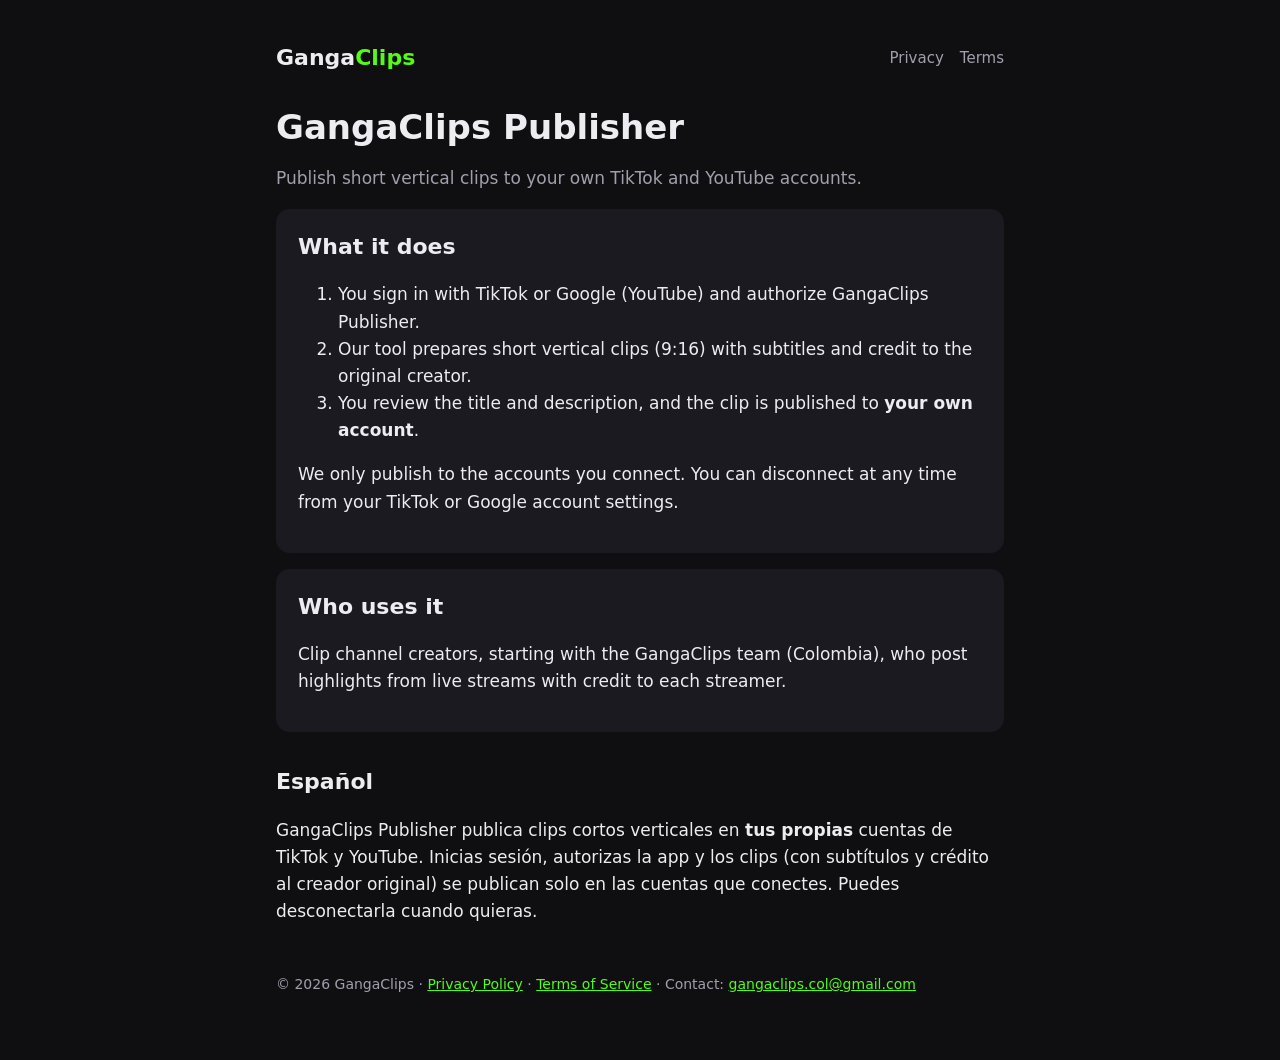
==== index.html @ 61585b7d "Página de GangaClips Publisher (privacidad y términos)" ====
<!doctype html>
<html lang="en">
<head>
<meta charset="utf-8">
<meta name="viewport" content="width=device-width, initial-scale=1">
<title>GangaClips Publisher</title>
<meta name="description" content="Publish short vertical clips to your own TikTok and YouTube accounts.">
<link rel="stylesheet" href="style.css">
</head>
<body>
<main>
  <header><a href="./">Ganga<span>Clips</span></a>
    <nav><a href="privacy.html">Privacy</a><a href="terms.html">Terms</a></nav></header>

  <h1>GangaClips Publisher</h1>
  <p class="muted">Publish short vertical clips to your own TikTok and YouTube accounts.</p>

  <div class="card">
    <h2 style="margin-top:0">What it does</h2>
    <ol>
      <li>You sign in with TikTok or Google (YouTube) and authorize GangaClips Publisher.</li>
      <li>Our tool prepares short vertical clips (9:16) with subtitles and credit to the original creator.</li>
      <li>You review the title and description, and the clip is published to <strong>your own account</strong>.</li>
    </ol>
    <p>We only publish to the accounts you connect. You can disconnect at any time from your TikTok or Google account settings.</p>
  </div>

  <div class="card">
    <h2 style="margin-top:0">Who uses it</h2>
    <p>Clip channel creators, starting with the GangaClips team (Colombia), who post highlights from live streams with credit to each streamer.</p>
  </div>

  <h2>Español</h2>
  <p>GangaClips Publisher publica clips cortos verticales en <strong>tus propias</strong> cuentas de TikTok y YouTube. Inicias sesión, autorizas la app y los clips (con subtítulos y crédito al creador original) se publican solo en las cuentas que conectes. Puedes desconectarla cuando quieras.</p>

  <footer>© 2026 GangaClips · <a href="privacy.html">Privacy Policy</a> · <a href="terms.html">Terms of Service</a> · Contact: <a href="mailto:gangaclips.col@gmail.com">gangaclips.col@gmail.com</a></footer>
</main>
</body>
</html>
---- style.css ----
:root { --bg: #0f0f12; --card: #1a1a20; --text: #ececf1; --muted: #a0a0ad; --accent: #53fc18; }
* { box-sizing: border-box; }
body { margin: 0; background: var(--bg); color: var(--text); font: 17px/1.6 system-ui, -apple-system, "Segoe UI", Roboto, sans-serif; }
main { max-width: 760px; margin: 0 auto; padding: 40px 16px 64px; }
header { display: flex; align-items: center; gap: 12px; margin-bottom: 32px; }
header a { color: var(--text); text-decoration: none; font-weight: 800; font-size: 22px; }
header span { color: var(--accent); }
nav { margin-left: auto; display: flex; gap: 16px; font-size: 15px; }
nav a { color: var(--muted); font-weight: 500; font-size: 15px; }
h1 { font-size: 34px; line-height: 1.2; margin: 0 0 12px; }
h2 { font-size: 22px; margin: 32px 0 8px; }
p, li { color: var(--text); }
.muted { color: var(--muted); }
.card { background: var(--card); border-radius: 14px; padding: 20px 22px; margin: 16px 0; }
a { color: var(--accent); }
footer { margin-top: 48px; color: var(--muted); font-size: 14px; }
@media (max-width: 520px) { header { flex-wrap: wrap; } nav { margin-left: 0; } h1 { font-size: 28px; } }
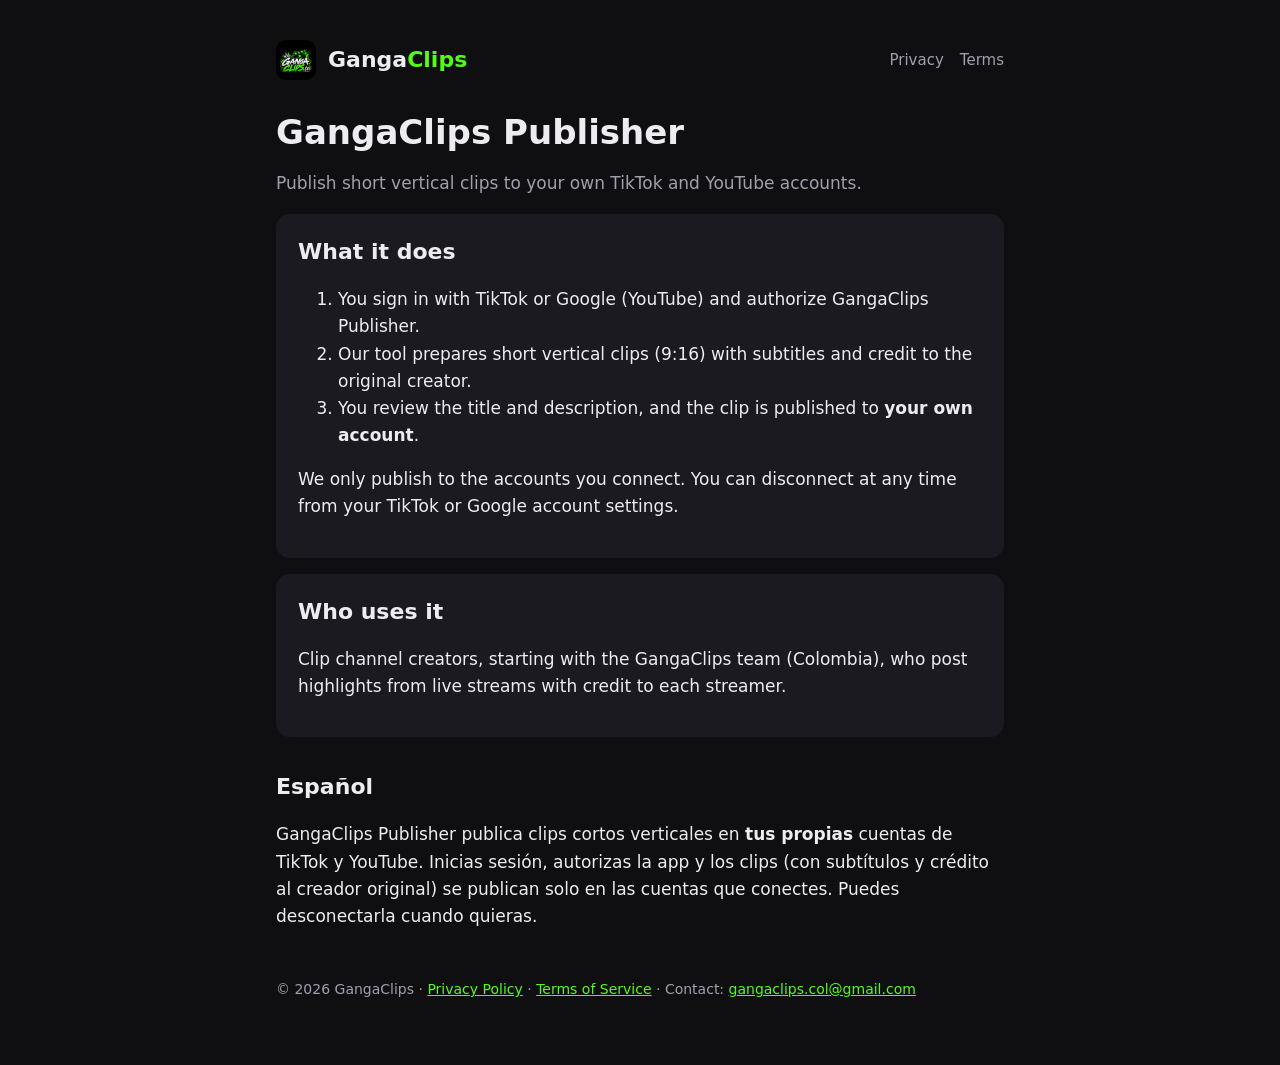
==== commit 3da95827: "Logo" ====
--- a/index.html
+++ b/index.html
@@ -9,7 +9,7 @@
 </head>
 <body>
 <main>
-  <header><a href="./">Ganga<span>Clips</span></a>
+  <header><img src="logo.png" alt="" width="40" height="40" style="border-radius:10px"><a href="./">Ganga<span>Clips</span></a>
     <nav><a href="privacy.html">Privacy</a><a href="terms.html">Terms</a></nav></header>
 
   <h1>GangaClips Publisher</h1>
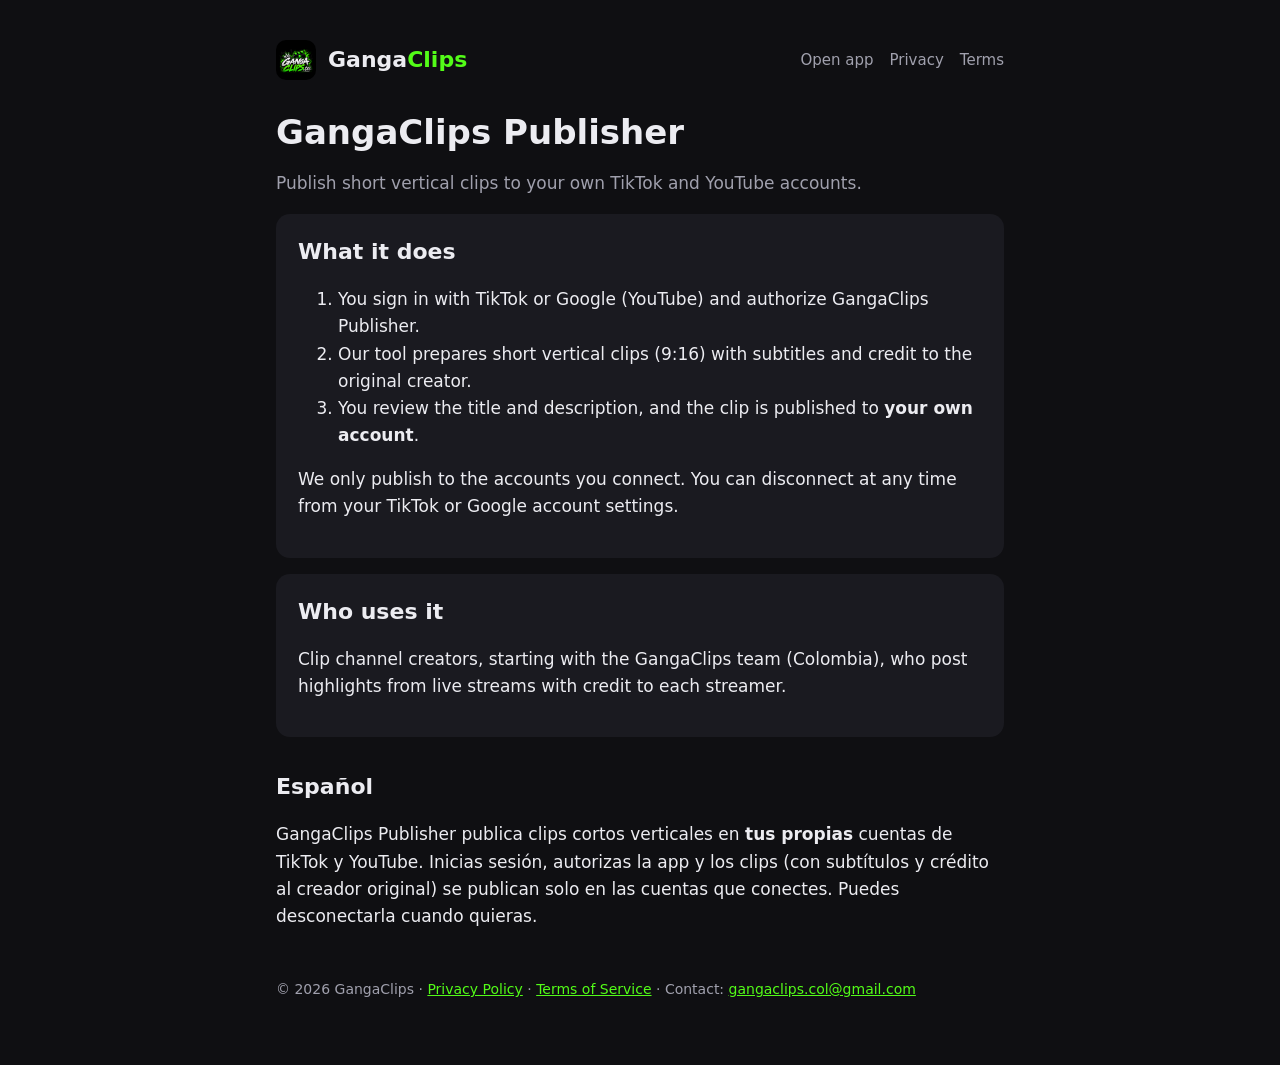
==== commit b08616d4: "App: conectar TikTok/YouTube y publicar; servidor en Cloudflare" ====
--- a/index.html
+++ b/index.html
@@ -10,7 +10,7 @@
 <body>
 <main>
   <header><img src="logo.png" alt="" width="40" height="40" style="border-radius:10px"><a href="./">Ganga<span>Clips</span></a>
-    <nav><a href="privacy.html">Privacy</a><a href="terms.html">Terms</a></nav></header>
+    <nav><a href="app.html">Open app</a><a href="privacy.html">Privacy</a><a href="terms.html">Terms</a></nav></header>
 
   <h1>GangaClips Publisher</h1>
   <p class="muted">Publish short vertical clips to your own TikTok and YouTube accounts.</p>
